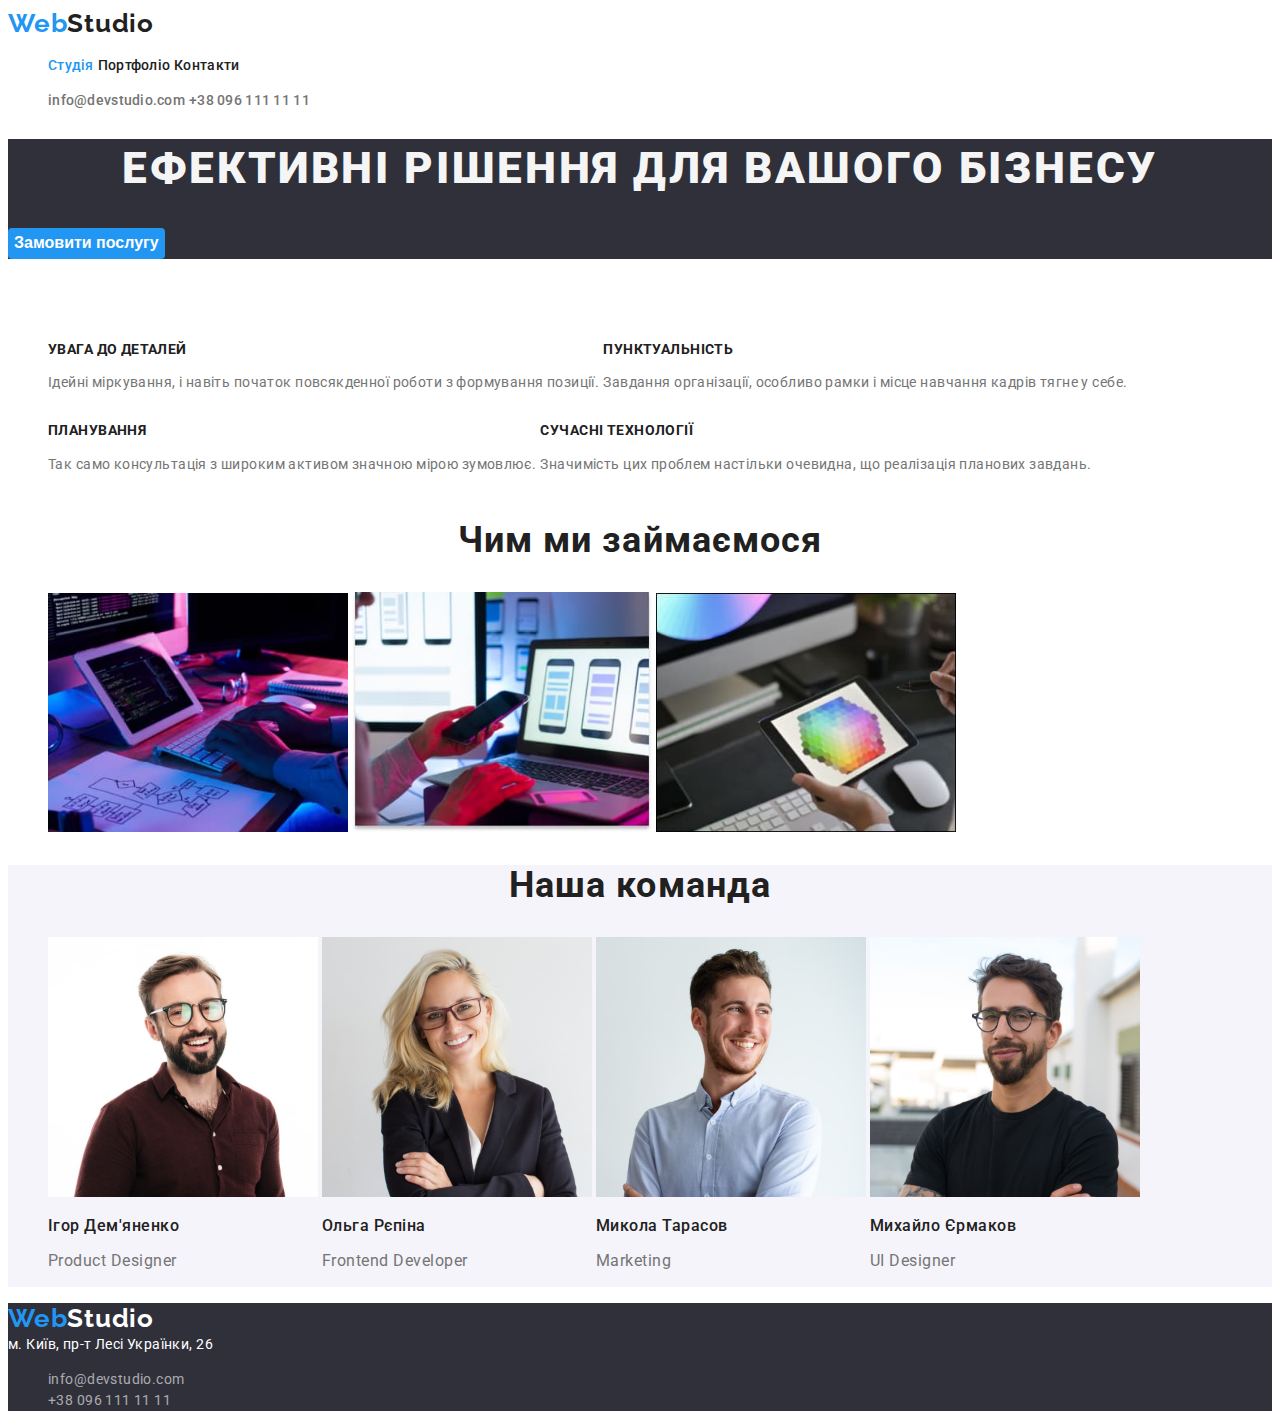
==== index.html @ 523e95b6 "hw-3" ====
<!DOCTYPE html>
<html lang="uk">
  <head>
    <meta charset="UTF-8" />
    <meta http-equiv="X-UA-Compatible" content="IE=edge" />
    <meta name="viewport" content="width=device-width, initial-scale=1.0" />
    <link rel="stylesheet" href="./css/styles.css" />
    <link rel="preconnect" href="https://fonts.googleapis.com" />
    <link rel="preconnect" href="https://fonts.gstatic.com" crossorigin />
    <link
      href="https://fonts.googleapis.com/css2?family=Raleway:wght@700&family=Roboto:wght@400;500;700;900&display=swap"
      rel="stylesheet"
    />
    <title>WebStudio</title>
  </head>

  <body>
    <!-- Header -->
    <header class="header">
      <nav>
        <a href="./index.html" class="logo"
          ><span class="web">Web</span>Studio</a
        >
        <ul class="list">
          <li><a href="./index.html" class="studio current">Студія</a></li>
          <li>
            <a href="./portfolio.html" class="portfolio">Портфоліо</a>
          </li>
          <li><a href="" class="call">Контакти</a></li>
        </ul>
      </nav>
      <ul class="list">
        <li>
          <a href="mailto:info@devstudio.com" class="mail"
            >info@devstudio.com</a
          >
        </li>
        <li>
          <a href="tel:+380961111111" class="tel">+38 096 111 11 11</a>
        </li>
      </ul>
    </header>
    <!-- Main -->
    <main>
      <!-- Hero -->
      <section class="hero">
        <h1 class="title">Ефективні рішення для вашого бізнесу</h1>
        <button type="button" class="button-hero">Замовити послугу</button>
      </section>
      <!-- Ефективні рішення -->
      <section class="solution">
        <h2 class="invisible-text">Ефективні рішення</h2>
        <ul class="list">
          <li class="details">
            <h3 class="text">УВАГА ДО ДЕТАЛЕЙ</h3>
            <p class="text-item">
              Ідейні міркування, і навіть початок повсякденної роботи з
              формування позиції.
            </p>
          </li>
          <li class="punctuality">
            <h3 class="text">ПУНКТУАЛЬНІСТЬ</h3>
            <p class="text-item">
              Завдання організації, особливо рамки і місце навчання кадрів тягне
              у себе.
            </p>
          </li>
          <li class="planning">
            <h3 class="text">ПЛАНУВАННЯ</h3>
            <p class="text-item">
              Так само консультація з широким активом значною мірою зумовлює.
            </p>
          </li>
          <li class="modern">
            <h3 class="text">СУЧАСНІ ТЕХНОЛОГІЇ</h3>
            <p class="text-item">
              Значимість цих проблем настільки очевидна, що реалізація планових
              завдань.
            </p>
          </li>
        </ul>
      </section>
      <!-- Що ми робимо -->
      <section class="services">
        <h2 class="main-text">Чим ми займаємося</h2>
        <ul class="list">
          <li>
            <img src="./img/img1.jpg" alt="Розробник пише код" width="300" />
          </li>
          <li>
            <img
              src="./img/img2.jpg"
              alt="Розробник підключає телефон до компьютера"
              width="300"
            />
          </li>
          <li>
            <img
              src="./img/img3.jpg"
              alt="Тест на сприйняття кольорів"
              width="300"
            />
          </li>
        </ul>
      </section>
      <!-- Наша команда -->
      <section class="people">
        <h2 class="main-text">Наша команда</h2>
        <ul class="list">
          <li>
            <img
              src="./img/human1.jpg"
              alt="Фото Ігор Дем'яненко"
              width="270"
            />
            <h3 class="name">Ігор Дем'яненко</h3>
            <p class="speciality">Product Designer</p>
          </li>
          <li>
            <img src="./img/human2.jpg" alt="Фото Ольга Рєпіна" width="270" />
            <h3 class="name">Ольга Рєпіна</h3>
            <p class="speciality">Frontend Developer</p>
          </li>
          <li>
            <img src="./img/human3.jpg" alt="Фото Микола Тарасов" width="270" />
            <h3 class="name">Микола Тарасов</h3>
            <p class="speciality">Marketing</p>
          </li>
          <li>
            <img
              src="./img/human4.jpg"
              alt="Фото Михайло Єрмаков"
              width="270"
            />
            <h3 class="name">Михайло Єрмаков</h3>
            <p class="speciality">UI Designer</p>
          </li>
        </ul>
      </section>
    </main>
    <!-- Footer -->
    <footer class="footer">
      <a href="" class="logo-footer"><span class="web">Web</span>Studio</a>
      <address class="address">
        м. Київ, пр-т Лесі Українки, 26
        <ul class="list-footer">
          <li>
            <a href="mailto:info@devstudio.com" class="mail-footer"
              >info@devstudio.com</a
            >
          </li>
          <li>
            <a href="tel:+380961111111" class="tel-footer">+38 096 111 11 11</a>
          </li>
        </ul>
      </address>
    </footer>
  </body>
</html>
---- css/styles.css ----
/* Основний колір тексту #212121; */
/* Втроринний колір тексту #757575; */
/* Третій колір тексту #FFFFFF; */
/* Четвертий колір тексту rgba(255, 255, 255, 0.6); */
/* Акцент #2196F3; */
/* Основний колір фону #F5F5F5; */
/* Вторинний колір фону #2F303A; */
/* Третій колір фону  #FFFFFF; */
/* Задання перемінних */
:root {
  --first-color-text: #212121;
  --second-color-text: #757575;
  --third-color-text: #ffffff;
  --fourth-color-text: rgba(255, 255, 255, 0.6);
  --accent-color: #2196f3;
  --first-bg-color: #ffffff;
  --second-bg-color: #2f303a;
  --third-bg-color: #f5f5f5;
  --fourth-bg-color: #f5f4fa;
}
/* Body */
body {
  font-family: "Roboto", sans-serif;
  color: var(--first-color-text);
  background-color: var(--first-bg-color);
}
.list {
  list-style-type: none;
}

/* Header */

.header {
  background-color: var(--first-bg-color);
}
.logo {
  color: var(--first-color-text);
  font-family: "Raleway", sans-serif;
  text-decoration: none;
  font-style: normal;
  font-weight: 700;
  font-size: 26px;
  line-height: 1.2;
  

  letter-spacing: 0.03em;
}
.logo .web {
  color: var(--accent-color);
}
.list li {
  display: inline-block;
}
.studio {
  color: var(--first-color-text);
  text-decoration: none;

  font-style: normal;
  font-weight: 500;
  font-size: 14px;
  line-height: 1.15;
  letter-spacing: 0.02em;
}
.studio.current {
  color: var(--accent-color);
}
.studio:hover,
.studio:focus {
  color: var(--accent-color);
}
.portfolio {
  color: var(--first-color-text);
  text-decoration: none;

  font-style: normal;
  font-weight: 500;
  font-size: 14px;
  line-height: 1.15px;
  letter-spacing: 0.02em;
}
.portfolio.active {
  color: var(--accent-color);
}
.portfolio:hover,
.portfolio:focus {
  color: var(--accent-color);
}
.call {
  color: var(--first-color-text);
  text-decoration: none;

  font-style: normal;
  font-weight: 500;
  font-size: 14px;
  line-height: 1.15;
  letter-spacing: 0.02em;
}
.call:hover,
.call:focus {
  color: var(--accent-color);
}
.mail {
  color: var(--second-color-text);
  text-decoration: none;

  font-style: normal;
  font-weight: 500;
  font-size: 14px;
  line-height: 1.15;
  letter-spacing: 0.02em;
}
.mail:hover,
.mail:focus {
  color: var(--accent-color);
}
.tel {
  color: var(--second-color-text);
  text-decoration: none;

  font-style: normal;
  font-weight: 500;
  font-size: 14px;
  line-height: 1.15;
  letter-spacing: 0.02em;
}
.tel:hover,
.tel:focus {
  color: var(--accent-color);
}
/* Hero */
.hero {
  background-color: var(--second-bg-color);
}
.title {
  color: var(--third-bg-color);

  font-style: normal;
  font-weight: 900;
  font-size: 44px;
  line-height: 1.36;
  text-align: center;
  letter-spacing: 0.06em;
  text-transform: uppercase;
}

.button-hero {
  color: var(--third-color-text);
  background-color: var(--accent-color);

  cursor: pointer;
  font-style: normal;
  font-weight: 700;
  font-size: 16px;
  line-height: 1.8;
  text-align: center;
  align-items: center;
  border: 0;
  border-radius: 4px;
}

/* Main */
.main {
  background-color: var(--third-bg-color);
}
/* Ефективні рішення */
.solution {
  background-color: var(--first-bg-color);
}
.details {
}
.punctuality {
}
.planning {
}
.modern {
}
.text {
  color: var(--first-color-text);
  font-style: normal;
  font-weight: 700;
  font-size: 14px;
  line-height: 1.15;
  letter-spacing: 0.03em;
  text-transform: uppercase;
}
.text-item {
  color: var(--second-color-text);
  font-style: normal;
  font-weight: 400;
  font-size: 14px;
  line-height: 1.7;
  letter-spacing: 0.03em;
}
.invisible-text {
  opacity: 0;
}
/* Що ми робимо */
.services {
  background-color: var(--first-bg-color);
}

/* Наша команда */
.people {
  background-color: var(--fourth-bg-color);
}
.people .list {
}
.main-text {
  color: var(--first-color-text);
  font-style: normal;
  letter-spacing: 0.03em;
  font-weight: 700;
  line-height: 1.16;
  font-size: 36px;
  text-align: center;
  align-items: center;
}
.name {
  color: var(--first-color-text);
  font-style: normal;
  font-weight: 500;
  font-size: 16px;
  line-height: 1.18;
  letter-spacing: 0.03em;
}
.speciality {
  color: var(--second-color-text);
  font-style: normal;
  font-weight: 400;
  font-size: 16px;
  line-height: 1.18;
  letter-spacing: 0.03em;
}
/* Footer */
.footer {
  background-color: var(--second-bg-color);
}
.list-footer {
  list-style-type: none;
}
.address {
  color: var(--third-color-text);

  font-style: normal;
  font-weight: 400;
  font-size: 14px;
  line-height: 1.5;
  letter-spacing: 0.03em;
}
.logo-footer {
  color: var(--third-color-text);
  font-family: "Raleway", sans-serif;

  text-decoration: none;
  font-style: normal;
  font-weight: 700;
  font-size: 26px;
  line-height: 1.19;
  letter-spacing: 0.03em;
}
.logo-footer .web {
  color: var(--accent-color);
}
.mail-footer {
  color: var(--fourth-color-text);

  text-decoration: none;
  font-style: normal;
  font-weight: 400;
  font-size: 14px;
  line-height: 1.5;
  letter-spacing: 0.03em;
}

.tel-footer {
  color: var(--fourth-color-text);

  text-decoration: none;
  font-style: normal;
  font-weight: 400;
  font-size: 14px;
  line-height: 1.5;
  letter-spacing: 0.03em;
}
.mail-footer:hover,
.mail-footer:focus {
  color: var(--accent-color);
}
.tel-footer:hover,
.tel-footer:focus {
  color: var(--accent-color);
}
/* Portfolio Main */
.main {
  background-color: var(--first-bg-color);
}
/* Фільтр робіт */
.work-button {
  color: var(--first-color-text);
  background-color: var(--fourth-bg-color);
  cursor: pointer;
  font-style: normal;
  font-weight: 500;
  font-size: 16px;
  line-height: 1.6;
  text-align: center;
  letter-spacing: 0.03em;

  border: 0;

  border-radius: 4px;
}
.work-button:hover,
.work-button:focus {
  color: var(--third-color-text);
  background-color: var(--accent-color);
}
.list.filter {
}
.list.examples {
}
.work-text {
  color: var(--first-color-text);
  font-style: normal;
  font-weight: 700;
  font-size: 18px;
  line-height: 2;
  letter-spacing: 0.06em;
}
.work-project {
  color: var(--second-color-text);
  font-style: normal;
  font-weight: 400;
  font-size: 16px;
  line-height: 1.8;
  letter-spacing: 0.03em;
}
.work-photo {
  text-decoration: none;
}
.footer.second {
}
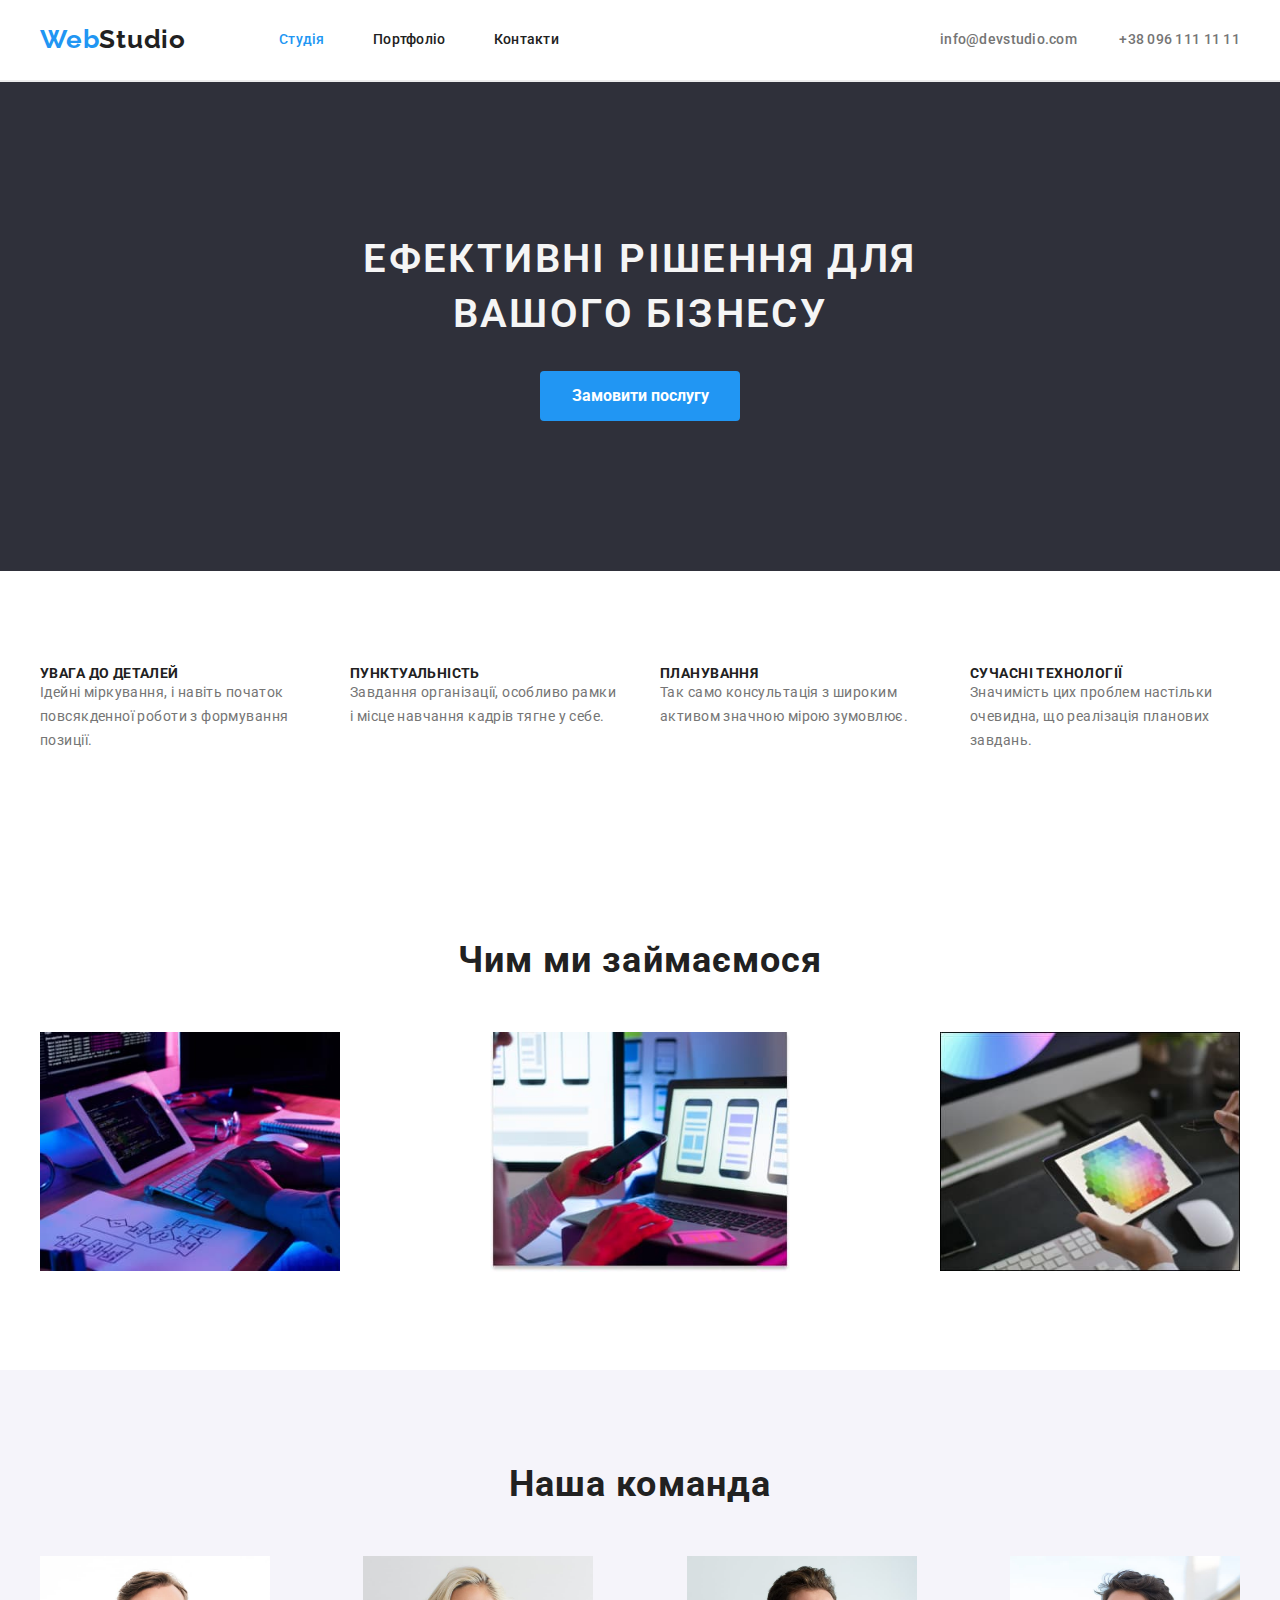
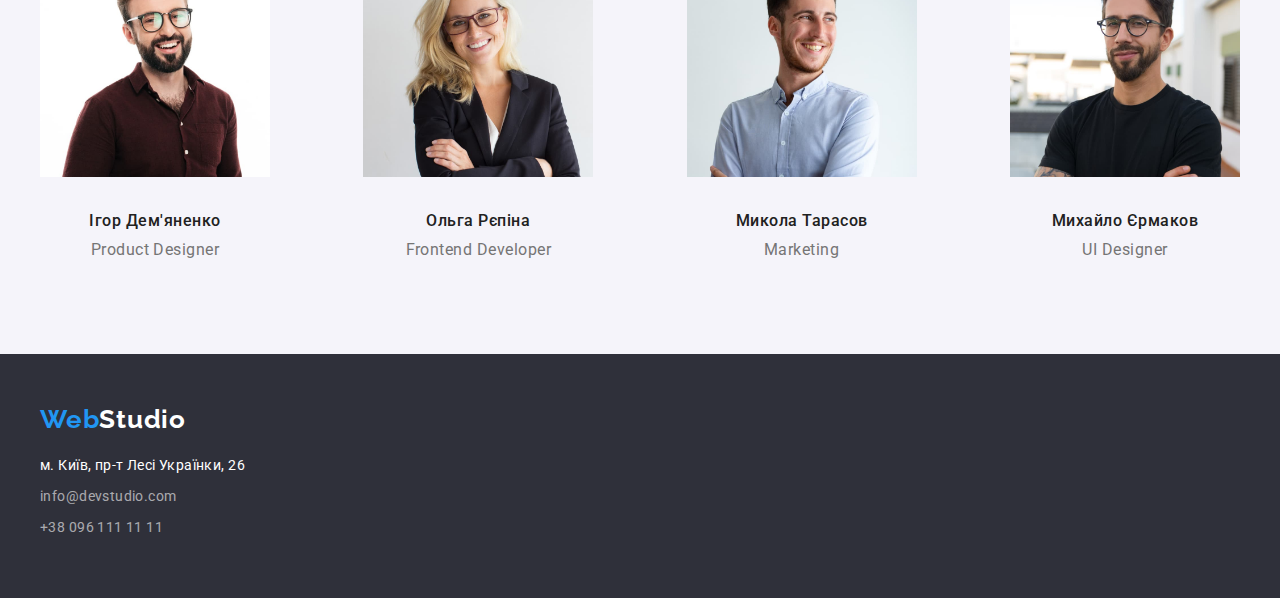
==== commit 93e507ff: "home work 3" ====
--- a/index.html
+++ b/index.html
@@ -4,6 +4,9 @@
     <meta charset="UTF-8" />
     <meta http-equiv="X-UA-Compatible" content="IE=edge" />
     <meta name="viewport" content="width=device-width, initial-scale=1.0" />
+    <link href="
+https://cdn.jsdelivr.net/npm/modern-normalize@2.0.0/modern-normalize.min.css
+" rel="stylesheet">
     <link rel="stylesheet" href="./css/styles.css" />
     <link rel="preconnect" href="https://fonts.googleapis.com" />
     <link rel="preconnect" href="https://fonts.gstatic.com" crossorigin />
@@ -17,39 +20,46 @@
   <body>
     <!-- Header -->
     <header class="header">
+      <div class="container item">
       <nav>
+        
+        <div class="container-nav">
         <a href="./index.html" class="logo"
-          ><span class="web">Web</span>Studio</a
-        >
+          ><span class="web">Web</span>Studio</a>
         <ul class="list">
-          <li><a href="./index.html" class="studio current">Студія</a></li>
-          <li>
+          <li class="link"><a href="./index.html" class="studio current">Студія</a></li>
+          <li class="link">
             <a href="./portfolio.html" class="portfolio">Портфоліо</a>
           </li>
-          <li><a href="" class="call">Контакти</a></li>
+          <li class="link"><a href="" class="call">Контакти</a></li>
         </ul>
+      </div>
       </nav>
-      <ul class="list">
-        <li>
+      <div class="container-contact">
+        <ul class="list-contact">
+        <li class="link">
           <a href="mailto:info@devstudio.com" class="mail"
             >info@devstudio.com</a
           >
         </li>
-        <li>
+        <li class="link">
           <a href="tel:+380961111111" class="tel">+38 096 111 11 11</a>
         </li>
-      </ul>
+      </ul></div>
+    </div>
+    
+    
     </header>
     <!-- Main -->
-    <main>
+    <main class="main">
       <!-- Hero -->
       <section class="hero">
-        <h1 class="title">Ефективні рішення для вашого бізнесу</h1>
+        <h1 class="title">Ефективні рішення для <br>вашого бізнесу</h1>
         <button type="button" class="button-hero">Замовити послугу</button>
       </section>
       <!-- Ефективні рішення -->
-      <section class="solution">
-        <h2 class="invisible-text">Ефективні рішення</h2>
+      <section class="section solution">
+        <div class="container"> 
         <ul class="list">
           <li class="details">
             <h3 class="text">УВАГА ДО ДЕТАЛЕЙ</h3>
@@ -78,10 +88,12 @@
               завдань.
             </p>
           </li>
-        </ul>
+        </ul></div>
       </section>
       <!-- Що ми робимо -->
-      <section class="services">
+      <section class="section services">
+        <div class="container  decision">
+
         <h2 class="main-text">Чим ми займаємося</h2>
         <ul class="list">
           <li>
@@ -101,59 +113,61 @@
               width="300"
             />
           </li>
-        </ul>
+        </ul></div>
       </section>
       <!-- Наша команда -->
-      <section class="people">
-        <h2 class="main-text">Наша команда</h2>
+      <section class="section people">
+        <div class="container"><h2 class="main-text">Наша команда</h2>
         <ul class="list">
-          <li>
+          <li class="link">
             <img
               src="./img/human1.jpg"
               alt="Фото Ігор Дем'яненко"
-              width="270"
+              width="230"
             />
             <h3 class="name">Ігор Дем'яненко</h3>
             <p class="speciality">Product Designer</p>
           </li>
-          <li>
-            <img src="./img/human2.jpg" alt="Фото Ольга Рєпіна" width="270" />
+          <li class="link">
+            <img src="./img/human2.jpg" alt="Фото Ольга Рєпіна" width="230" />
             <h3 class="name">Ольга Рєпіна</h3>
             <p class="speciality">Frontend Developer</p>
           </li>
-          <li>
-            <img src="./img/human3.jpg" alt="Фото Микола Тарасов" width="270" />
+          <li class="link">
+            <img src="./img/human3.jpg" alt="Фото Микола Тарасов" width="230" />
             <h3 class="name">Микола Тарасов</h3>
             <p class="speciality">Marketing</p>
           </li>
-          <li>
+          <li class="link">
             <img
               src="./img/human4.jpg"
               alt="Фото Михайло Єрмаков"
-              width="270"
+              width="230"
             />
             <h3 class="name">Михайло Єрмаков</h3>
             <p class="speciality">UI Designer</p>
           </li>
-        </ul>
+        </ul></div>
       </section>
     </main>
     <!-- Footer -->
     <footer class="footer">
-      <a href="" class="logo-footer"><span class="web">Web</span>Studio</a>
+      <div class="container">
+        <a href="" class="logo-footer"><span class="web">Web</span>Studio</a>
       <address class="address">
         м. Київ, пр-т Лесі Українки, 26
         <ul class="list-footer">
-          <li>
+          <li  class="footer-link">
             <a href="mailto:info@devstudio.com" class="mail-footer"
               >info@devstudio.com</a
             >
           </li>
-          <li>
+          <li class="footer-link">
             <a href="tel:+380961111111" class="tel-footer">+38 096 111 11 11</a>
           </li>
         </ul>
       </address>
+      </div>
     </footer>
   </body>
 </html>
--- a/css/styles.css
+++ b/css/styles.css
@@ -17,13 +17,17 @@
   --second-bg-color: #2f303a;
   --third-bg-color: #f5f5f5;
   --fourth-bg-color: #f5f4fa;
-}
+  --border-color: #ECECEC;
+}
+
 /* Body */
+
 body {
   font-family: "Roboto", sans-serif;
   color: var(--first-color-text);
   background-color: var(--first-bg-color);
 }
+
 .list {
   list-style-type: none;
 }
@@ -32,7 +36,53 @@
 
 .header {
   background-color: var(--first-bg-color);
-}
+  display: flex;
+  align-items: center;
+  border-bottom: 2px solid var(--border-color);
+  padding-top: 24px;
+  padding-bottom: 25px;
+  }
+
+.container {
+  width: 1200px;
+  margin-left: auto;
+  margin-right: auto;
+}
+
+.container.item{
+  display: flex;
+  justify-content: space-between;
+  align-items: center;
+}
+
+.container-nav{ 
+   display: flex;
+   align-items: center;
+  }
+
+  .container-nav .list{
+  display: flex;
+  justify-content: space-between;
+  margin: 0;
+  padding: 0;
+  width: 280px;
+  margin-left: 93px;
+}
+
+.container-contact{
+  width: 300px;
+  padding: 0;
+  margin: 0;
+}
+
+.list-contact{
+  display: flex;
+  justify-content: space-between;
+  padding: 0;
+  margin: 0;
+  list-style-type: none;
+}
+
 .logo {
   color: var(--first-color-text);
   font-family: "Raleway", sans-serif;
@@ -41,16 +91,13 @@
   font-weight: 700;
   font-size: 26px;
   line-height: 1.2;
-  
-
-  letter-spacing: 0.03em;
-}
+  letter-spacing: 0.03em;
+}
+
 .logo .web {
   color: var(--accent-color);
 }
-.list li {
-  display: inline-block;
-}
+
 .studio {
   color: var(--first-color-text);
   text-decoration: none;
@@ -61,30 +108,39 @@
   line-height: 1.15;
   letter-spacing: 0.02em;
 }
+
 .studio.current {
   color: var(--accent-color);
 }
+
 .studio:hover,
 .studio:focus {
   color: var(--accent-color);
 }
+
 .portfolio {
   color: var(--first-color-text);
   text-decoration: none;
-
   font-style: normal;
   font-weight: 500;
   font-size: 14px;
   line-height: 1.15px;
   letter-spacing: 0.02em;
 }
+
 .portfolio.active {
   color: var(--accent-color);
 }
+
 .portfolio:hover,
 .portfolio:focus {
   color: var(--accent-color);
 }
+
+.portfolio.current{
+  color:var(--accent-color);
+}
+
 .call {
   color: var(--first-color-text);
   text-decoration: none;
@@ -95,10 +151,12 @@
   line-height: 1.15;
   letter-spacing: 0.02em;
 }
+
 .call:hover,
 .call:focus {
   color: var(--accent-color);
 }
+
 .mail {
   color: var(--second-color-text);
   text-decoration: none;
@@ -109,10 +167,12 @@
   line-height: 1.15;
   letter-spacing: 0.02em;
 }
+
 .mail:hover,
 .mail:focus {
   color: var(--accent-color);
 }
+
 .tel {
   color: var(--second-color-text);
   text-decoration: none;
@@ -123,30 +183,36 @@
   line-height: 1.15;
   letter-spacing: 0.02em;
 }
+
 .tel:hover,
 .tel:focus {
   color: var(--accent-color);
 }
+
 /* Hero */
+
 .hero {
   background-color: var(--second-bg-color);
-}
+  text-align: center;
+  padding-top: 150px;
+  padding-bottom: 150px;
+}
+
 .title {
   color: var(--third-bg-color);
-
-  font-style: normal;
-  font-weight: 900;
-  font-size: 44px;
+  margin: 0;
+  font-style: normal;
+  font-weight: 600;
+  font-size: 40px;
   line-height: 1.36;
   text-align: center;
   letter-spacing: 0.06em;
   text-transform: uppercase;
-}
-
+  }
+ 
 .button-hero {
   color: var(--third-color-text);
   background-color: var(--accent-color);
-
   cursor: pointer;
   font-style: normal;
   font-weight: 700;
@@ -156,24 +222,40 @@
   align-items: center;
   border: 0;
   border-radius: 4px;
+  width: 200px;
+  height: 50px;
+  margin-top: 30px;
+  padding: 0;
 }
 
 /* Main */
 .main {
-  background-color: var(--third-bg-color);
-}
+  margin: 0;
+}
+
+.section{
+  padding-top: 94px;
+  padding-bottom: 94px;
+}
+
 /* Ефективні рішення */
-.solution {
+
+.solution{
   background-color: var(--first-bg-color);
 }
-.details {
-}
-.punctuality {
-}
-.planning {
-}
-.modern {
-}
+
+.solution .list {
+display: flex;
+justify-content: space-between;
+width: 1200px;
+margin: 0;
+padding: 0;
+} 
+
+.solution li{
+  width: 270px;
+}
+
 .text {
   color: var(--first-color-text);
   font-style: normal;
@@ -182,7 +264,9 @@
   line-height: 1.15;
   letter-spacing: 0.03em;
   text-transform: uppercase;
-}
+  margin: 0;
+}
+
 .text-item {
   color: var(--second-color-text);
   font-style: normal;
@@ -190,21 +274,28 @@
   font-size: 14px;
   line-height: 1.7;
   letter-spacing: 0.03em;
-}
-.invisible-text {
-  opacity: 0;
-}
+  margin: 0;
+}
+
 /* Що ми робимо */
+
 .services {
   background-color: var(--first-bg-color);
-}
-
-/* Наша команда */
-.people {
-  background-color: var(--fourth-bg-color);
-}
-.people .list {
-}
+  text-align: center;
+  
+}
+
+.container.decision .list{
+  padding: 0;
+}
+
+.services .list{
+  display: flex;
+  justify-content: space-between;
+ margin: 0;
+ margin-top: 50px;
+}
+
 .main-text {
   color: var(--first-color-text);
   font-style: normal;
@@ -214,7 +305,30 @@
   font-size: 36px;
   text-align: center;
   align-items: center;
-}
+ margin: 0;
+}
+
+/* Наша команда */
+
+.people {
+  background-color: var(--fourth-bg-color);
+  
+}
+
+.people .list {
+  display: flex;
+  margin: 0;
+  margin-top: 50px;
+  margin-left: auto;
+  margin-right: auto;
+  justify-content: space-between;
+  padding: 0;
+  }
+
+.list .link{
+  text-align: center;
+}
+
 .name {
   color: var(--first-color-text);
   font-style: normal;
@@ -222,7 +336,10 @@
   font-size: 16px;
   line-height: 1.18;
   letter-spacing: 0.03em;
-}
+  margin: 0;
+  margin-top: 30px;
+}
+
 .speciality {
   color: var(--second-color-text);
   font-style: normal;
@@ -230,16 +347,31 @@
   font-size: 16px;
   line-height: 1.18;
   letter-spacing: 0.03em;
-}
+  margin: 0;
+  margin-top: 10px;
+}
+
 /* Footer */
+
 .footer {
   background-color: var(--second-bg-color);
-}
+  display: flex;
+  flex-direction:column;
+  padding-top: 50px;
+  padding-bottom: 60px;
+
+  
+}
+
 .list-footer {
   list-style-type: none;
-}
+  padding: 0;
+  margin: 0;
+}
+
 .address {
   color: var(--third-color-text);
+  margin-top: 20px;
 
   font-style: normal;
   font-weight: 400;
@@ -247,6 +379,7 @@
   line-height: 1.5;
   letter-spacing: 0.03em;
 }
+
 .logo-footer {
   color: var(--third-color-text);
   font-family: "Raleway", sans-serif;
@@ -258,9 +391,11 @@
   line-height: 1.19;
   letter-spacing: 0.03em;
 }
+
 .logo-footer .web {
   color: var(--accent-color);
 }
+
 .mail-footer {
   color: var(--fourth-color-text);
 
@@ -274,7 +409,7 @@
 
 .tel-footer {
   color: var(--fourth-color-text);
-
+  
   text-decoration: none;
   font-style: normal;
   font-weight: 400;
@@ -282,19 +417,30 @@
   line-height: 1.5;
   letter-spacing: 0.03em;
 }
+
 .mail-footer:hover,
 .mail-footer:focus {
   color: var(--accent-color);
 }
+
 .tel-footer:hover,
 .tel-footer:focus {
   color: var(--accent-color);
 }
+
+.footer-link{
+ margin-top: 10px;
+}
+
 /* Portfolio Main */
-.main {
+
+.main-portfolio {
   background-color: var(--first-bg-color);
-}
+  
+}
+
 /* Фільтр робіт */
+
 .work-button {
   color: var(--first-color-text);
   background-color: var(--fourth-bg-color);
@@ -305,28 +451,73 @@
   line-height: 1.6;
   text-align: center;
   letter-spacing: 0.03em;
-
+  text-align: center;
+  align-items: center;
   border: 0;
-
   border-radius: 4px;
-}
+  border: 0;
+height: 38px;
+  border-radius: 4px;
+  padding-left: 20px;
+  padding-right: 20px;
+}
+
 .work-button:hover,
 .work-button:focus {
   color: var(--third-color-text);
   background-color: var(--accent-color);
 }
+
 .list.filter {
-}
+  display: flex;
+  justify-content: space-between;
+  width: 530px;
+  margin: 0;
+  padding: 0;
+  margin-left: auto;
+ margin-right: auto;
+}
+
 .list.examples {
-}
+  display: flex;
+  flex-wrap: wrap;
+  justify-content: space-between;
+  margin: 0;
+  padding: 0;
+  margin-left: auto;
+  margin-right: auto;
+  margin-top: 54px;
+  
+}
+
+.list.examples:not(:nth-child(2n+3)){
+  margin-right: 30px;
+}
+
+.list.examples :nth-child(n + 4){
+  margin-top: 30px;
+}
+
+.examples-link{
+  border-bottom: 1px solid var(--border-color);
+  padding-bottom: 20px;
+}
+
+.examples-conteiner{
+  margin-left: 20px;
+}
+
 .work-text {
   color: var(--first-color-text);
   font-style: normal;
   font-weight: 700;
-  font-size: 18px;
+  font-size: 15px;
   line-height: 2;
   letter-spacing: 0.06em;
-}
+  margin: 0;
+  margin-top: 20px;
+}
+
 .work-project {
   color: var(--second-color-text);
   font-style: normal;
@@ -334,9 +525,10 @@
   font-size: 16px;
   line-height: 1.8;
   letter-spacing: 0.03em;
-}
+  margin: 0;
+  margin-top: 4px;
+}
+
 .work-photo {
   text-decoration: none;
 }
-.footer.second {
-}
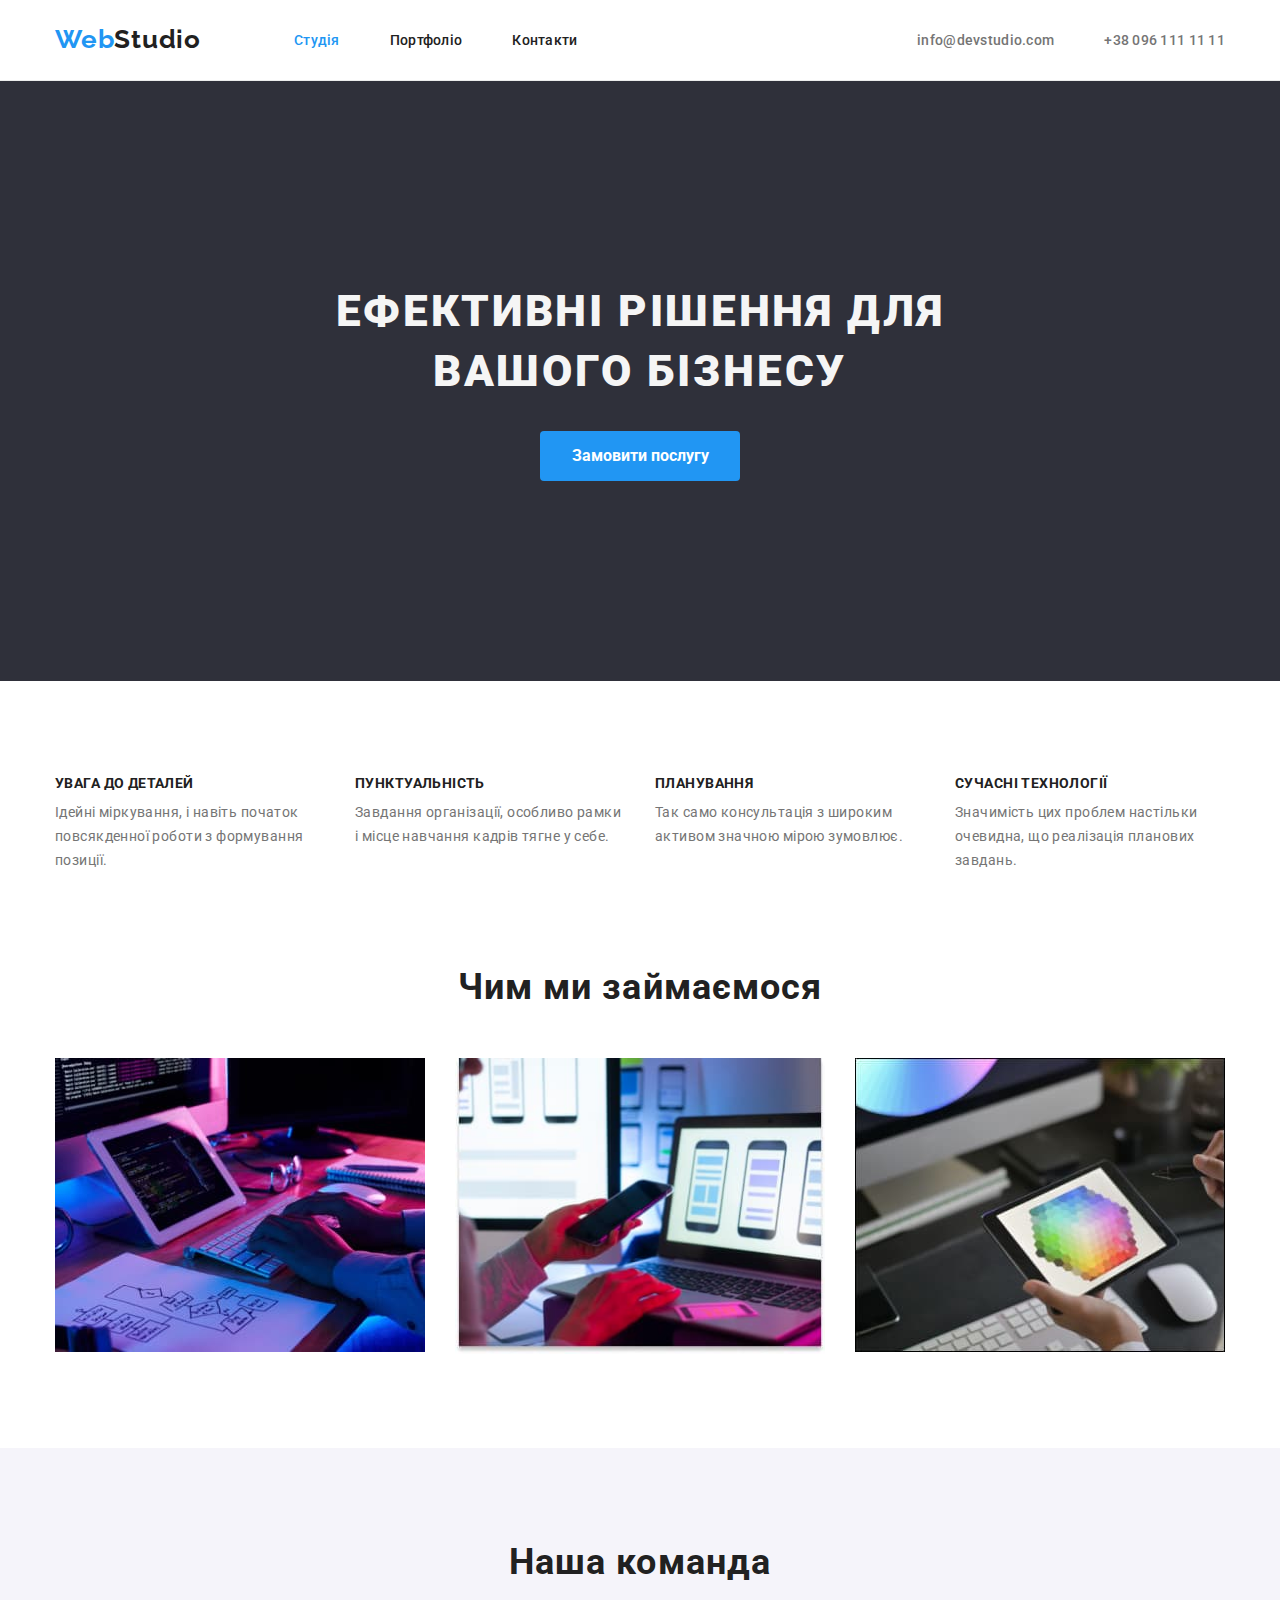
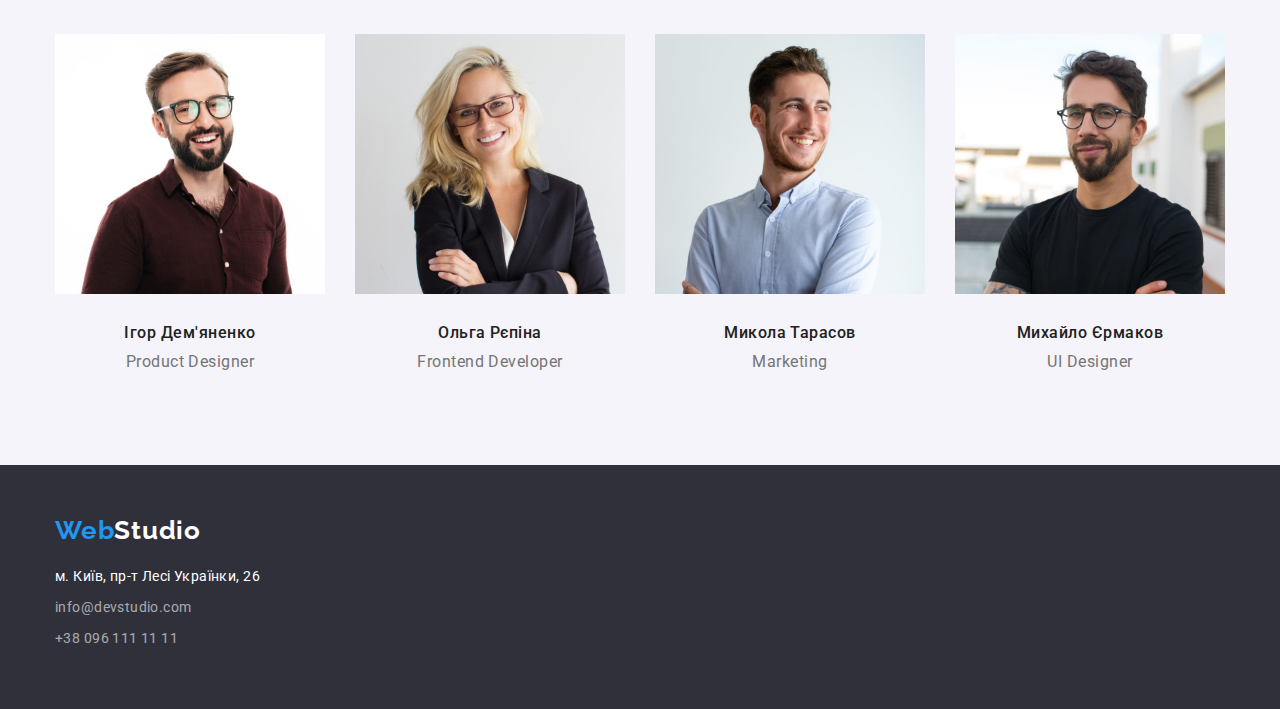
==== commit 36e8ca3c: "Виправив помилки" ====
--- a/index.html
+++ b/index.html
@@ -21,21 +21,16 @@
     <!-- Header -->
     <header class="header">
       <div class="container item">
-      <nav>
-        
-        <div class="container-nav">
+      <nav class="container-nav">
         <a href="./index.html" class="logo"
           ><span class="web">Web</span>Studio</a>
         <ul class="list">
           <li class="link"><a href="./index.html" class="studio current">Студія</a></li>
-          <li class="link">
-            <a href="./portfolio.html" class="portfolio">Портфоліо</a>
-          </li>
+          <li class="link"><a href="./portfolio.html" class="portfolio">Портфоліо</a></li>
           <li class="link"><a href="" class="call">Контакти</a></li>
         </ul>
-      </div>
       </nav>
-      <div class="container-contact">
+      
         <ul class="list-contact">
         <li class="link">
           <a href="mailto:info@devstudio.com" class="mail"
@@ -45,7 +40,7 @@
         <li class="link">
           <a href="tel:+380961111111" class="tel">+38 096 111 11 11</a>
         </li>
-      </ul></div>
+      </ul>
     </div>
     
     
@@ -53,35 +48,36 @@
     <!-- Main -->
     <main class="main">
       <!-- Hero -->
-      <section class="hero">
-        <h1 class="title">Ефективні рішення для <br>вашого бізнесу</h1>
-        <button type="button" class="button-hero">Замовити послугу</button>
+      <section class="section hero">
+        <div class="container">
+        <h1 class="title">Ефективні рішення для вашого бізнесу</h1>
+        <button type="button" class="button-hero">Замовити послугу</button></div>
       </section>
       <!-- Ефективні рішення -->
       <section class="section solution">
         <div class="container"> 
         <ul class="list">
-          <li class="details">
+          <li class="solution-link">
             <h3 class="text">УВАГА ДО ДЕТАЛЕЙ</h3>
             <p class="text-item">
               Ідейні міркування, і навіть початок повсякденної роботи з
               формування позиції.
             </p>
           </li>
-          <li class="punctuality">
+          <li class="solution-link">
             <h3 class="text">ПУНКТУАЛЬНІСТЬ</h3>
             <p class="text-item">
               Завдання організації, особливо рамки і місце навчання кадрів тягне
               у себе.
             </p>
-          </li>
-          <li class="planning">
+          </li class="solution-link">
+          <li class="solution-link">
             <h3 class="text">ПЛАНУВАННЯ</h3>
             <p class="text-item">
               Так само консультація з широким активом значною мірою зумовлює.
             </p>
           </li>
-          <li class="modern">
+          <li class="solution-link">
             <h3 class="text">СУЧАСНІ ТЕХНОЛОГІЇ</h3>
             <p class="text-item">
               Значимість цих проблем настільки очевидна, що реалізація планових
@@ -97,20 +93,20 @@
         <h2 class="main-text">Чим ми займаємося</h2>
         <ul class="list">
           <li>
-            <img src="./img/img1.jpg" alt="Розробник пише код" width="300" />
+            <img class="list-img" src="./img/img1.jpg" alt="Розробник пише код" width="370" />
           </li>
           <li>
-            <img
+            <img class="list-img" 
               src="./img/img2.jpg"
               alt="Розробник підключає телефон до компьютера"
-              width="300"
+              width="370"
             />
           </li>
           <li>
-            <img
+            <img class="list-img" 
               src="./img/img3.jpg"
               alt="Тест на сприйняття кольорів"
-              width="300"
+              width="370"
             />
           </li>
         </ul></div>
@@ -120,29 +116,29 @@
         <div class="container"><h2 class="main-text">Наша команда</h2>
         <ul class="list">
           <li class="link">
-            <img
+            <img class="list-img"
               src="./img/human1.jpg"
               alt="Фото Ігор Дем'яненко"
-              width="230"
+              width="270"
             />
             <h3 class="name">Ігор Дем'яненко</h3>
             <p class="speciality">Product Designer</p>
           </li>
           <li class="link">
-            <img src="./img/human2.jpg" alt="Фото Ольга Рєпіна" width="230" />
+            <img class="list-img" src="./img/human2.jpg" alt="Фото Ольга Рєпіна" width="270" />
             <h3 class="name">Ольга Рєпіна</h3>
             <p class="speciality">Frontend Developer</p>
           </li>
           <li class="link">
-            <img src="./img/human3.jpg" alt="Фото Микола Тарасов" width="230" />
+            <img class="list-img" src="./img/human3.jpg" alt="Фото Микола Тарасов" width="270" />
             <h3 class="name">Микола Тарасов</h3>
             <p class="speciality">Marketing</p>
           </li>
           <li class="link">
-            <img
+            <img class="list-img"
               src="./img/human4.jpg"
               alt="Фото Михайло Єрмаков"
-              width="230"
+              width="270"
             />
             <h3 class="name">Михайло Єрмаков</h3>
             <p class="speciality">UI Designer</p>
--- a/css/styles.css
+++ b/css/styles.css
@@ -36,17 +36,15 @@
 
 .header {
   background-color: var(--first-bg-color);
-  display: flex;
-  align-items: center;
-  border-bottom: 2px solid var(--border-color);
-  padding-top: 24px;
-  padding-bottom: 25px;
-  }
+  border-bottom: 1px solid var(--border-color);
+ }
 
 .container {
   width: 1200px;
   margin-left: auto;
   margin-right: auto;
+  padding-left: 15px;
+  padding-right: 15px;
 }
 
 .container.item{
@@ -62,25 +60,18 @@
 
   .container-nav .list{
   display: flex;
-  justify-content: space-between;
-  margin: 0;
-  padding: 0;
-  width: 280px;
+  gap: 50px;
+  margin: 0;
+  padding: 0;
   margin-left: 93px;
 }
 
-.container-contact{
-  width: 300px;
-  padding: 0;
-  margin: 0;
-}
-
 .list-contact{
   display: flex;
-  justify-content: space-between;
   padding: 0;
   margin: 0;
   list-style-type: none;
+  gap:50px
 }
 
 .logo {
@@ -99,14 +90,16 @@
 }
 
 .studio {
-  color: var(--first-color-text);
-  text-decoration: none;
-
+  display:inline-block;
+  color: var(--first-color-text);
+  text-decoration: none;
   font-style: normal;
   font-weight: 500;
   font-size: 14px;
   line-height: 1.15;
   letter-spacing: 0.02em;
+  padding-top: 32px;
+  padding-bottom: 32px;
 }
 
 .studio.current {
@@ -119,13 +112,16 @@
 }
 
 .portfolio {
-  color: var(--first-color-text);
-  text-decoration: none;
-  font-style: normal;
-  font-weight: 500;
-  font-size: 14px;
-  line-height: 1.15px;
+  display : inline-block;
+  color: var(--first-color-text);
+  text-decoration: none;
+  font-style: normal;
+  font-weight: 500;
+  font-size: 14px;
+  line-height: 1.15;
   letter-spacing: 0.02em;
+  padding-top: 32px;
+  padding-bottom: 32px;
 }
 
 .portfolio.active {
@@ -142,14 +138,16 @@
 }
 
 .call {
-  color: var(--first-color-text);
-  text-decoration: none;
-
+  display:inline-block;
+  color: var(--first-color-text);
+  text-decoration: none;
   font-style: normal;
   font-weight: 500;
   font-size: 14px;
   line-height: 1.15;
   letter-spacing: 0.02em;
+  padding-top: 32px;
+  padding-bottom: 32px;
 }
 
 .call:hover,
@@ -191,23 +189,26 @@
 
 /* Hero */
 
-.hero {
+.section.hero {
   background-color: var(--second-bg-color);
   text-align: center;
-  padding-top: 150px;
-  padding-bottom: 150px;
+  padding-top: 200px;
+  padding-bottom: 200px;
+  
 }
 
 .title {
   color: var(--third-bg-color);
   margin: 0;
-  font-style: normal;
-  font-weight: 600;
-  font-size: 40px;
-  line-height: 1.36;
-  text-align: center;
-  letter-spacing: 0.06em;
-  text-transform: uppercase;
+  font-size: 44px;
+font-style: normal;
+font-weight: 900;
+line-height: 60px;
+letter-spacing: 2.64px;
+text-transform: uppercase;
+width: 696px;
+margin-left: auto;
+margin-right: auto;
   }
  
 .button-hero {
@@ -239,21 +240,23 @@
 }
 
 /* Ефективні рішення */
-
+.section.solution{
+  padding-bottom: 0;
+}
 .solution{
   background-color: var(--first-bg-color);
 }
 
 .solution .list {
 display: flex;
-justify-content: space-between;
-width: 1200px;
 margin: 0;
 padding: 0;
+gap:30px;
 } 
 
-.solution li{
+.solution-link{
   width: 270px;
+  
 }
 
 .text {
@@ -275,6 +278,7 @@
   line-height: 1.7;
   letter-spacing: 0.03em;
   margin: 0;
+  margin-top: 10px;
 }
 
 /* Що ми робимо */
@@ -288,10 +292,12 @@
 .container.decision .list{
   padding: 0;
 }
-
+.list-img{
+  display: block;
+} 
 .services .list{
   display: flex;
-  justify-content: space-between;
+  gap:30px;
  margin: 0;
  margin-top: 50px;
 }
@@ -321,12 +327,14 @@
   margin-top: 50px;
   margin-left: auto;
   margin-right: auto;
-  justify-content: space-between;
-  padding: 0;
+  padding: 0;
+  gap:30px;
   }
 
 .list .link{
   text-align: center;
+  padding: 0;
+  align-items: center;
 }
 
 .name {
@@ -470,29 +478,26 @@
 
 .list.filter {
   display: flex;
-  justify-content: space-between;
-  width: 530px;
-  margin: 0;
-  padding: 0;
-  margin-left: auto;
- margin-right: auto;
+  width: 575px;
+  margin: 0;
+  padding: 0;
+   margin-left: auto; 
+ margin-right: auto; 
+ gap:8px;
 }
 
 .list.examples {
   display: flex;
   flex-wrap: wrap;
-  justify-content: space-between;
   margin: 0;
   padding: 0;
   margin-left: auto;
   margin-right: auto;
   margin-top: 54px;
-  
-}
-
-.list.examples:not(:nth-child(2n+3)){
-  margin-right: 30px;
-}
+  gap:30px;
+}
+
+
 
 .list.examples :nth-child(n + 4){
   margin-top: 30px;
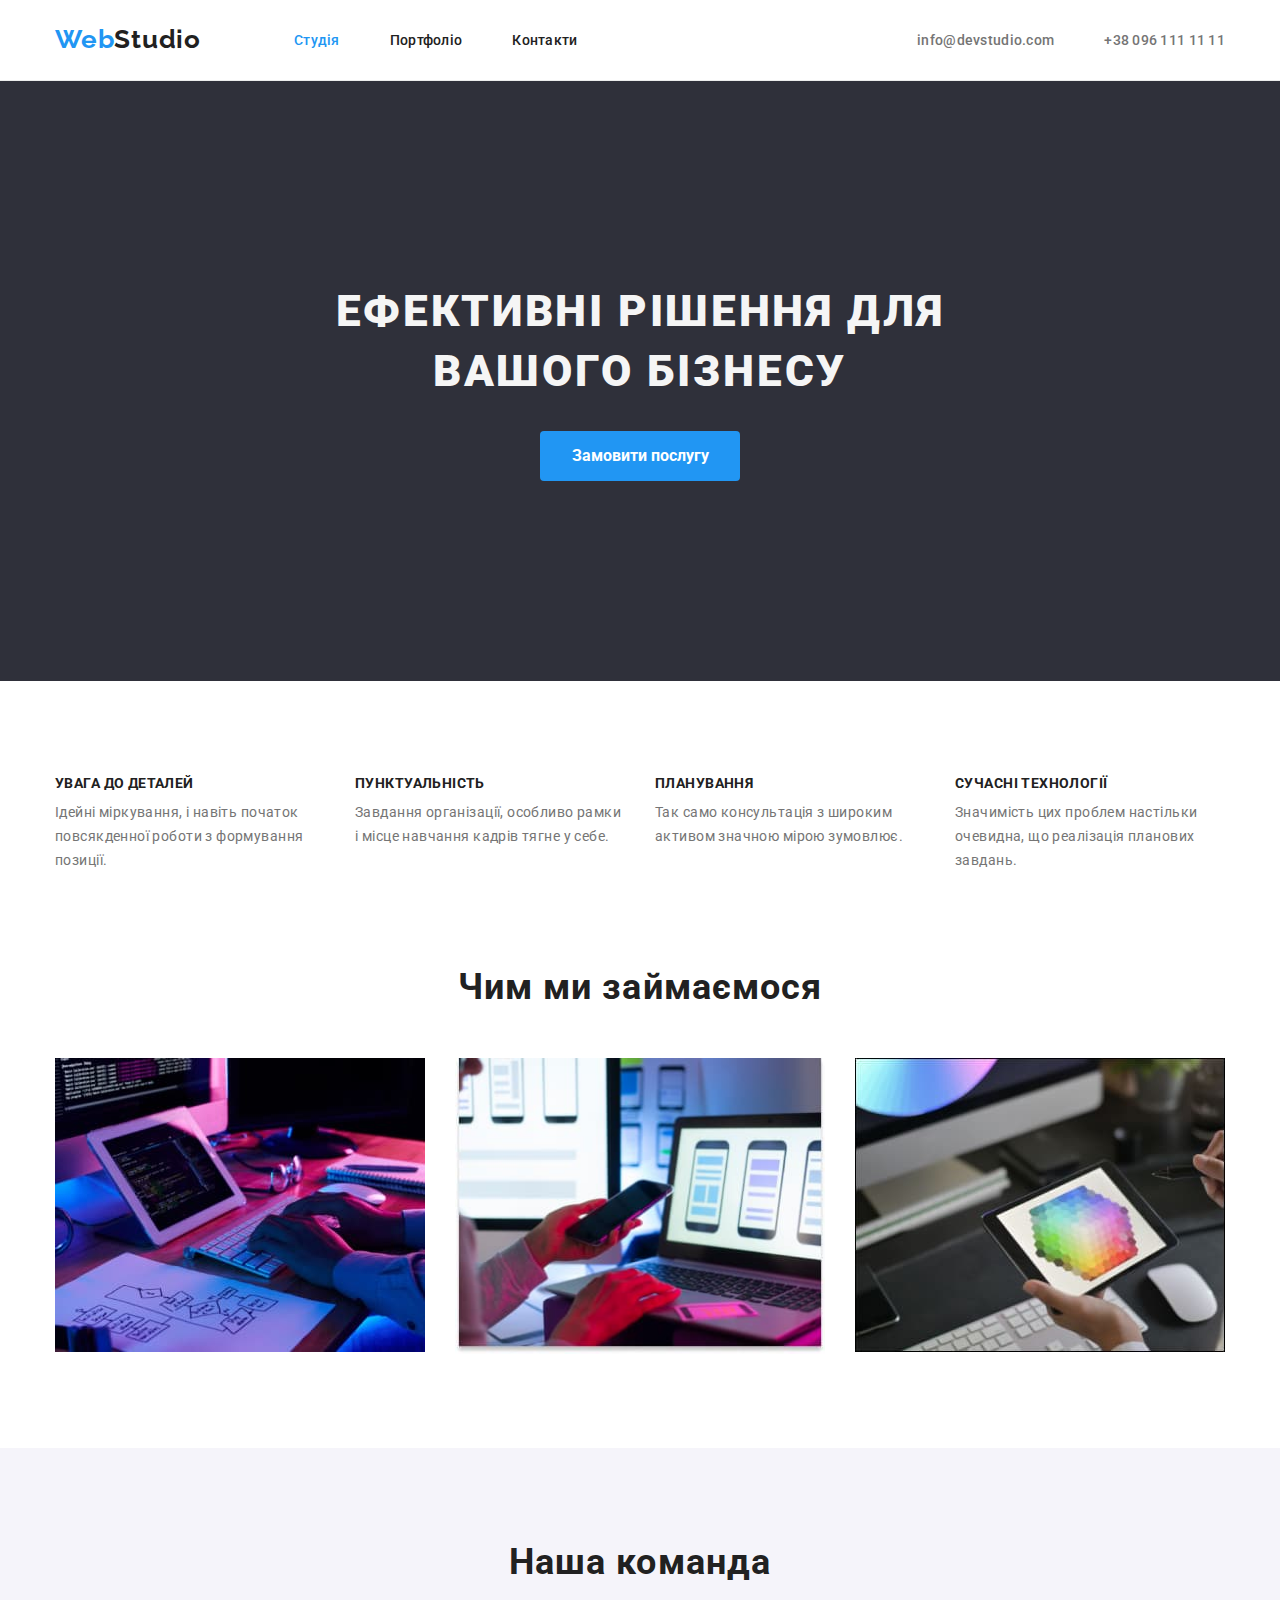
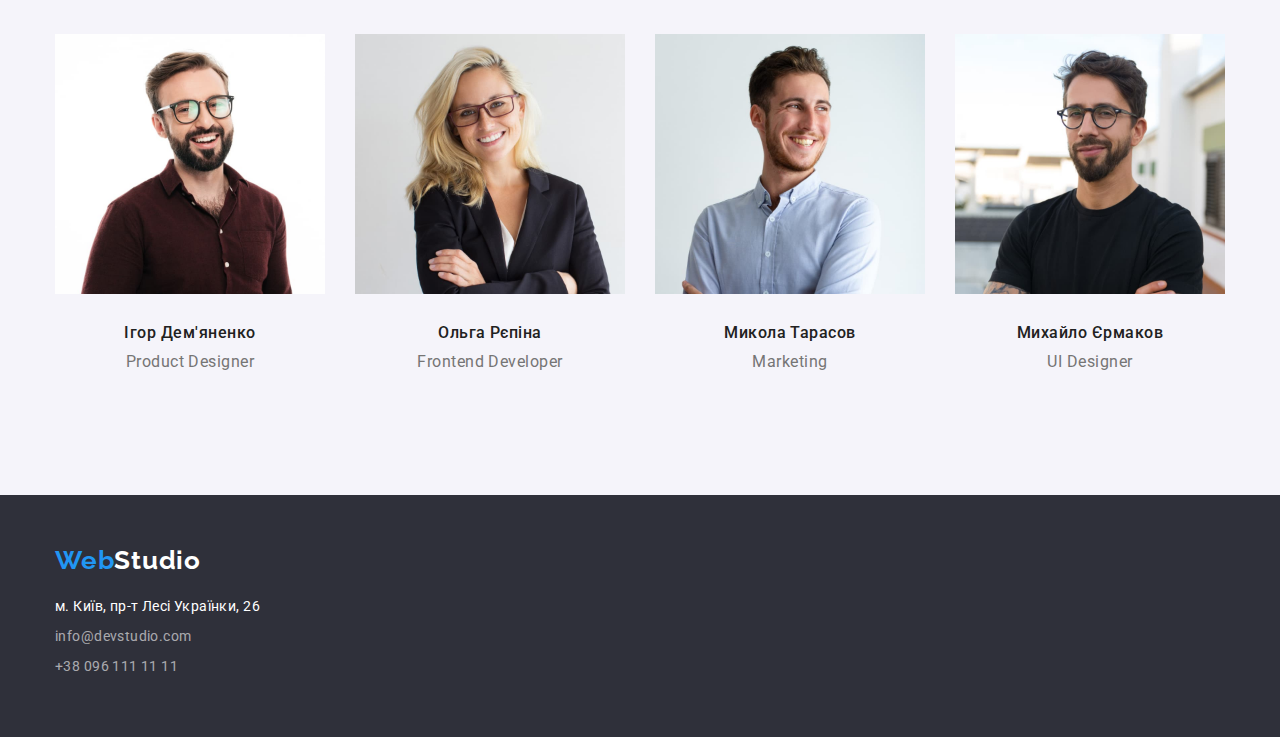
==== commit 0d793adb: "Виправив помилки" ====
--- a/index.html
+++ b/index.html
@@ -121,18 +121,19 @@
               alt="Фото Ігор Дем'яненко"
               width="270"
             />
+           <div class="info">
             <h3 class="name">Ігор Дем'яненко</h3>
-            <p class="speciality">Product Designer</p>
+            <p class="speciality">Product Designer</p></div>
           </li>
           <li class="link">
             <img class="list-img" src="./img/human2.jpg" alt="Фото Ольга Рєпіна" width="270" />
-            <h3 class="name">Ольга Рєпіна</h3>
-            <p class="speciality">Frontend Developer</p>
+            <div class="info"><h3 class="name">Ольга Рєпіна</h3>
+            <p class="speciality">Frontend Developer</p></div>
           </li>
           <li class="link">
             <img class="list-img" src="./img/human3.jpg" alt="Фото Микола Тарасов" width="270" />
-            <h3 class="name">Микола Тарасов</h3>
-            <p class="speciality">Marketing</p>
+            <div class="info"><h3 class="name">Микола Тарасов</h3>
+            <p class="speciality">Marketing</p></div>
           </li>
           <li class="link">
             <img class="list-img"
@@ -140,8 +141,8 @@
               alt="Фото Михайло Єрмаков"
               width="270"
             />
-            <h3 class="name">Михайло Єрмаков</h3>
-            <p class="speciality">UI Designer</p>
+            <div class="info"><h3 class="name">Михайло Єрмаков</h3>
+            <p class="speciality">UI Designer</p> </div>
           </li>
         </ul></div>
       </section>
@@ -158,7 +159,7 @@
               >info@devstudio.com</a
             >
           </li>
-          <li class="footer-link">
+          <li class="footer-link tel">
             <a href="tel:+380961111111" class="tel-footer">+38 096 111 11 11</a>
           </li>
         </ul>
--- a/css/styles.css
+++ b/css/styles.css
@@ -345,7 +345,7 @@
   line-height: 1.18;
   letter-spacing: 0.03em;
   margin: 0;
-  margin-top: 30px;
+
 }
 
 .speciality {
@@ -358,13 +358,14 @@
   margin: 0;
   margin-top: 10px;
 }
-
+.info{
+  padding-top: 30px;
+  padding-bottom: 30px;
+}
 /* Footer */
 
 .footer {
   background-color: var(--second-bg-color);
-  display: flex;
-  flex-direction:column;
   padding-top: 50px;
   padding-bottom: 60px;
 
@@ -375,12 +376,12 @@
   list-style-type: none;
   padding: 0;
   margin: 0;
+  margin-top: 9px;
 }
 
 .address {
   color: var(--third-color-text);
   margin-top: 20px;
-
   font-style: normal;
   font-weight: 400;
   font-size: 14px;
@@ -414,7 +415,9 @@
   line-height: 1.5;
   letter-spacing: 0.03em;
 }
-
+.footer-link.tel{
+  margin-top: 9px;
+}
 .tel-footer {
   color: var(--fourth-color-text);
   
@@ -436,9 +439,9 @@
   color: var(--accent-color);
 }
 
-.footer-link{
+/* .footer-link{
  margin-top: 10px;
-}
+} */
 
 /* Portfolio Main */
 
@@ -478,11 +481,10 @@
 
 .list.filter {
   display: flex;
-  width: 575px;
-  margin: 0;
-  padding: 0;
-   margin-left: auto; 
- margin-right: auto; 
+  justify-content: center;
+  margin: 0;
+  padding: 0;
+   
  gap:8px;
 }
 
@@ -493,24 +495,16 @@
   padding: 0;
   margin-left: auto;
   margin-right: auto;
-  margin-top: 54px;
+  margin-top: 50px;
   gap:30px;
 }
-
-
-
-.list.examples :nth-child(n + 4){
-  margin-top: 30px;
-}
-
-.examples-link{
-  border-bottom: 1px solid var(--border-color);
-  padding-bottom: 20px;
-}
-
 .examples-conteiner{
-  margin-left: 20px;
-}
+  padding: 20px 24px;
+  border: 1px solid var(--border-color);
+  border-top: 0;
+}
+
+
 
 .work-text {
   color: var(--first-color-text);
@@ -520,7 +514,7 @@
   line-height: 2;
   letter-spacing: 0.06em;
   margin: 0;
-  margin-top: 20px;
+  
 }
 
 .work-project {
